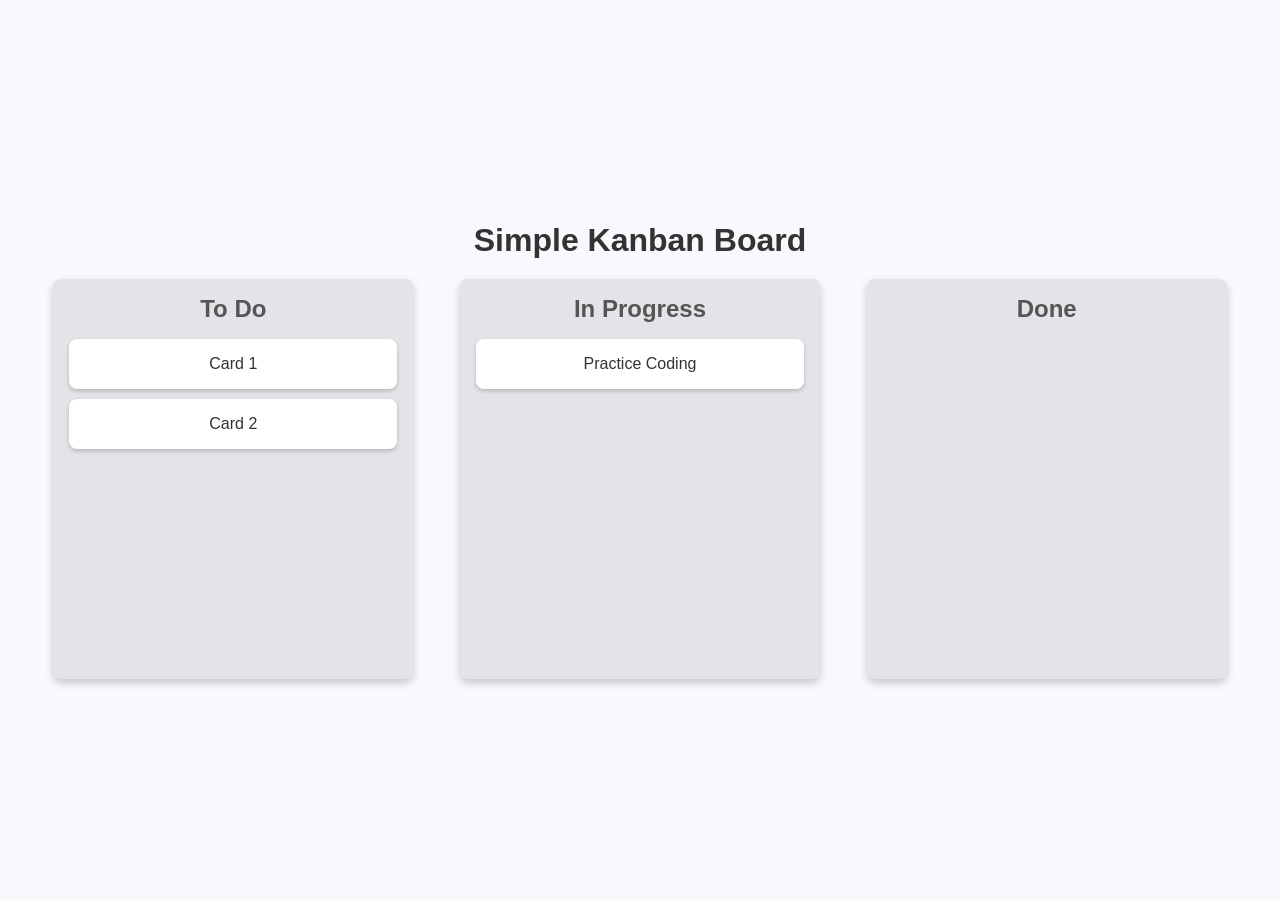
==== kanban/index.html @ 58e6537d "completed basic tutorial" ====
<!DOCTYPE html>

<html>
  <head>
    <meta charset="utf-8" />
    <meta http-equiv="X-UA-Compatible" content="IE=edge" />
    <title>Kanban DnD</title>
    <meta name="description" content="" />
    <meta name="viewport" content="width=device-width, initial-scale=1" />
    <link rel="stylesheet" href="style.css" />
  </head>
  <body>
    <div class="container">
      <h1>Simple Kanban Board</h1>
      <div class="board">
        <!-- List 1-->
        <div class="list" id="list1">
          <h2>To Do</h2>
          <div class="card" draggable="true" id="'card1">Card 1</div>
          <div class="card" draggable="true" id="'card2">Card 2</div>
        </div>

        <!-- List 2-->
        <div class="list" id="list2">
          <h2>In Progress</h2>
          <div class="card" draggable="true" id="'card3">Practice Coding</div>
        </div>

        <!-- List 3-->
        <div class="list" id="list3">
          <h2>Done</h2>
        </div>
      </div>
    </div>

    <script src="app.js" async defer></script>
  </body>
</html>
---- kanban/style.css ----
* {
  padding: 0;
  margin: 0;
  box-sizing: border-box;
}
body {
  font-family: sans-serif;
  background-color: #f7f9fc;
  display: flex;
  justify-content: center;
  align-items: center;
  min-height: 100vh;
}

.container {
  text-align: center;
  width: 100%;
  padding: 1.2rem;
}

h1 {
  color: #333;
  margin-bottom: 20px;
  font-size: 2rem;
}

.board {
  display: flex;
  justify-content: space-around;
  align-items: flex-start;
  width: 100%;
  max-width: 1200px;
  margin: 0 auto;
  gap: 20px;
}

.list {
  background-color: #e3e4e8;
  padding: 1rem;
  border-radius: 8px;
  width: 30%;
  min-height: 400px;
  box-shadow: 0 4px 8px rgba(0, 0, 0, 0.2);
}

.list h2 {
  color: #555;
  margin-bottom: 1rem;
  font-size: 1.5rem;
}

.card {
  background-color: white;
  color: #333;
  padding: 1rem;
  margin-bottom: 10px;
  border-radius: 8px;
  cursor: grab;
  box-shadow: 0 2px 4px rgba(0, 0, 0, 0.2);
  transition: all 0.2s;
}

.card:active {
  cursor: grabbing;
  transform: scale(1.05);
  box-shadow: 0 4px 8px rgba(0, 0, 0, 0.2);
}

.list.over {
  background-color: #d1d3d8;
}

@media (max-width: 768px) {
  .board {
    flex-direction: column;
    align-items: center;
  }
  .list {
    width: 80%;
    margin-bottom: 20px;
  }
}
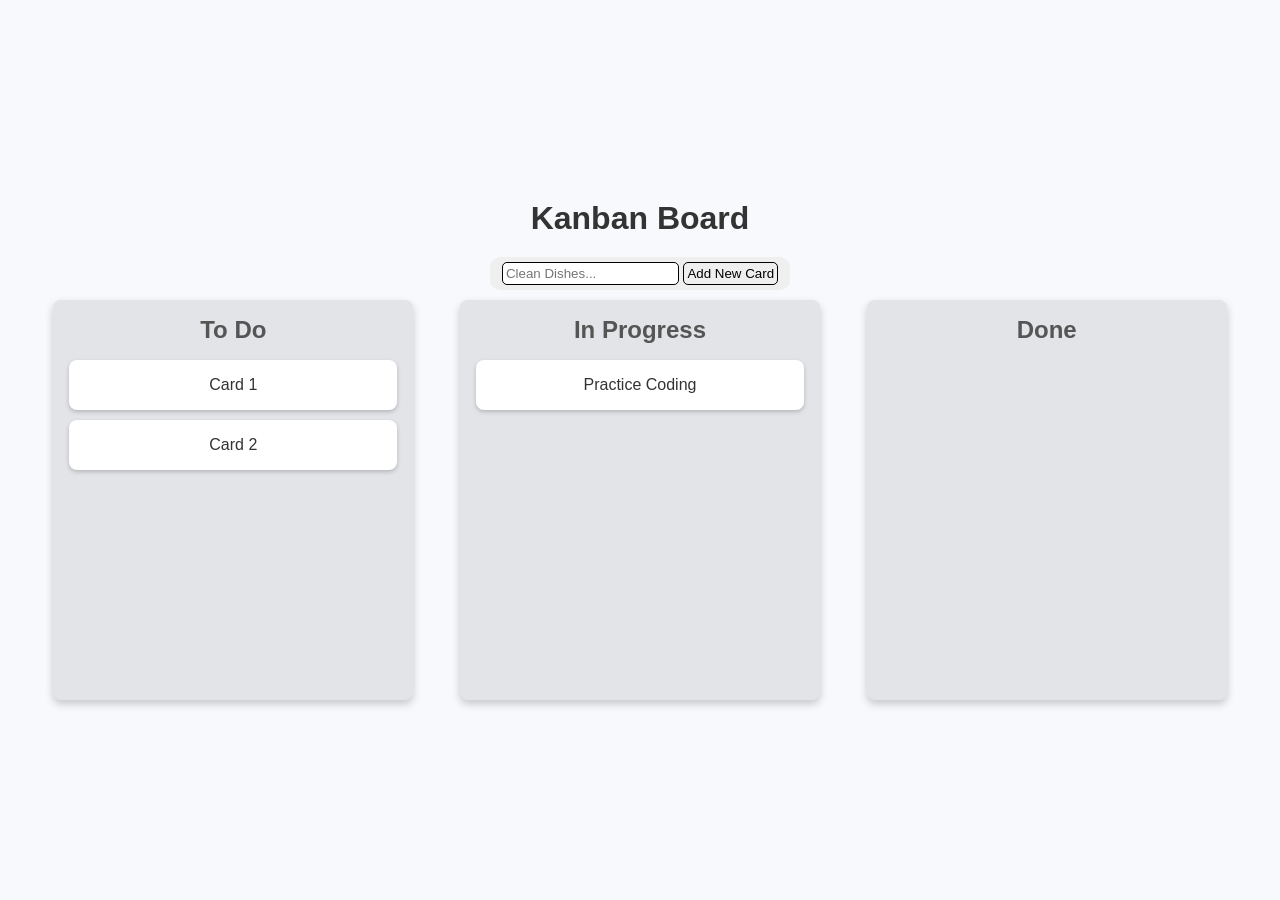
==== commit c6183af8: "add ability to add cards" ====
--- a/kanban/index.html
+++ b/kanban/index.html
@@ -11,19 +11,30 @@
   </head>
   <body>
     <div class="container">
-      <h1>Simple Kanban Board</h1>
+      <h1>Kanban Board</h1>
+      <form>
+        <input
+          type="text"
+          name="newCardInput"
+          id="newCardInput"
+          placeholder="Clean Dishes..."
+        />
+        <button id="addNewCardBtn" type="submit" name="addNewCardBtn">
+          Add New Card
+        </button>
+      </form>
       <div class="board">
         <!-- List 1-->
         <div class="list" id="list1">
           <h2>To Do</h2>
-          <div class="card" draggable="true" id="'card1">Card 1</div>
-          <div class="card" draggable="true" id="'card2">Card 2</div>
+          <div class="card" draggable="true" id="card1">Card 1</div>
+          <div class="card" draggable="true" id="card2">Card 2</div>
         </div>
 
         <!-- List 2-->
         <div class="list" id="list2">
           <h2>In Progress</h2>
-          <div class="card" draggable="true" id="'card3">Practice Coding</div>
+          <div class="card" draggable="true" id="card3">Practice Coding</div>
         </div>
 
         <!-- List 3-->
--- a/kanban/style.css
+++ b/kanban/style.css
@@ -70,6 +70,22 @@
   background-color: #d1d3d8;
 }
 
+form {
+  width: 300px;
+  margin: auto;
+  background-color: #efefef;
+  border-radius: 10px;
+  padding: 5px;
+  margin-bottom: 10px;
+}
+
+#newCardInput,
+#addNewCardBtn {
+  padding: 3px;
+  border-radius: 5px;
+  border: 1px #000 solid;
+}
+
 @media (max-width: 768px) {
   .board {
     flex-direction: column;
